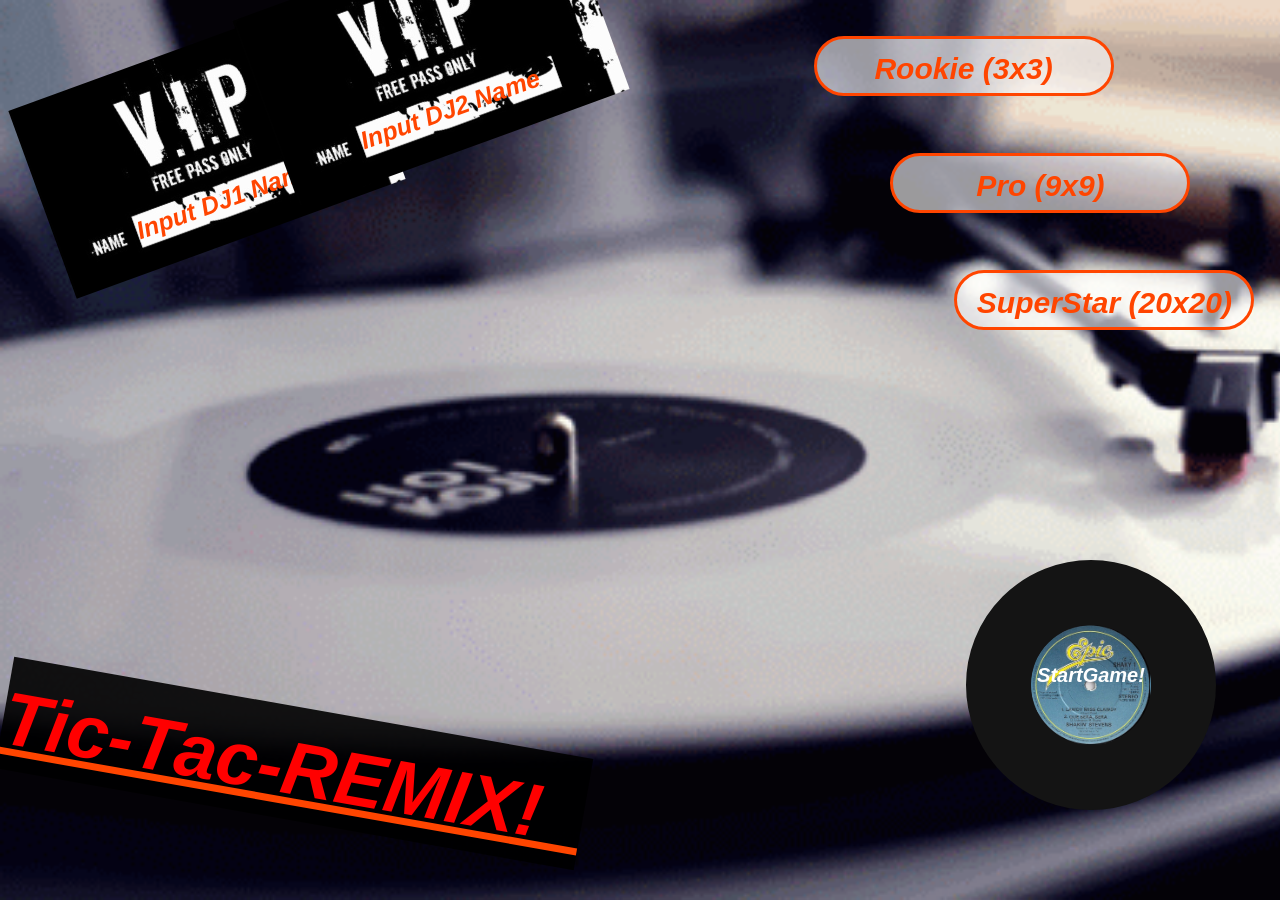
==== index.html @ d08f4059 "Merge pull request #2 from xuesongc4/master tic-tac-remix presentation v1.0" ====
<!DOCTYPE html>
<html lang="en">
<head>
    <meta charset="utf-8">
    <meta name="TicToeGame" content="TTG">
    <meta name="keywords" content="coding, game, tic toe">
    <meta name="author" content=" ">
    <title> Tic-Tac-REMIX!</title>
    <link href="https://maxcdn.bootstrapcdn.com/bootstrap/3.3.7/css/bootstrap.min.css" type="text/css" rel="stylesheet">
    <link href='https://fonts.googleapis.com/css?family=Noto+Sans' rel='stylesheet' type='text/css'>
    <link href="style.css" type="text/css" rel="stylesheet">
    <script src="https://ajax.googleapis.com/ajax/libs/jquery/3.0.0/jquery.min.js"></script>
    <script src='https://maxcdn.bootstrapcdn.com/bootstrap/3.3.7/js/bootstrap.min.js'></script>
    <script src="audioVisualizer.js"></script>
    <script src="script.js"></script>
</head>
<body>
<div class="front_page">
    <input type="text" placeholder="Input DJ1 Name" class="input_name" id="player1_name">
    <input type="text" placeholder="Input DJ2 Name" class="input_name" id="player2_name">

    <div class="board_size" data-size="3" id="three">Rookie (3x3)</div>
    <div class="board_size" data-size="9" id="nine">Pro (9x9)</div>
    <div class="board_size" data-size="20" id="twenty">SuperStar (20x20)</div>
    <div id="title"><h1>Tic-Tac-REMIX! &nbsp</h1></div>
    <div class="button">StartGame!</div>
</div>
    <div id="side">
            <div id="DJ1" class="sidebar_style"></div>
            <h1>VS.</h1>
            <div id="DJ2" class="sidebar_style"></div>
        <div class="Player_turn sidebar_style">
        </div>
        <div id="resetGame" class="sidebar_style" onclick="resetGame()">
            Reset Game
        </div>
        <div id="toWin" class="sidebar_style">
        </div>
    </div>

<audio id="audio" class="music" src="music%20layers/audio_menu.wav"autoplay loop></audio>
<!-- <audio id="layer1" class="music" src="music%20layers/layer1.mp3" muted autoplay loop></audio>
<audio id="layer2" class="music" src="music%20layers/layer2.mp3" muted autoplay loop></audio>
<audio id="layer3" class="music" src="music%20layers/layer3.mp3" muted autoplay loop></audio>
<audio id="layer4" class="music" src="music%20layers/layer4.mp3" muted autoplay loop></audio>
<audio id="layer5" class="music" src="music%20layers/layer5.mp3" muted autoplay loop></audio>
<audio id="layer6" class="music" src="music%20layers/layer6.mp3" muted autoplay loop></audio>
<audio id="layer7" class="music" src="music%20layers/layer7.mp3" muted autoplay loop></audio> -->
<audio id="fx1" class="clickFx" src="music%20layers/scratch.mp3"></audio>
<audio id="fx2" class="loadFx" src="music%20layers/record-scratch-1.wav"></audio>

<div id="main">

    <div class="gameboard"></div>
    <div class="winner"><span class="message">You're a star!</span><br><br><div class="reset" onclick="resetGame()">play again</div></div>
    <div class="trivia">answer trivia to go</div>
    <div class="question_board">
        <div class="questions"></div>
        <div class="button_options">
            <div id="button_option1" class="button_option"></div>
            <div id="button_option2" class="button_option"></div>
            <div id="button_option3" class="button_option"></div>
            <div id="button_option4" class="button_option"></div>
        </div>
    </div>
    <div class="cover_box"></div>
</div>
<canvas id='canvas' width="1000" height="500"></canvas>
</div>
</div>
</body>
</html>
---- style.css ----
body {
    margin: 0;
    padding: 0;
    font-size: 0;
}

.wrapper {
    font-size: 10px;
}

#main {
    margin: 0;
    height: 100vh;
    width: 85%;
    display: inline-block;
    float: right;
    background-image: url("images/background2.jpg");
    background-size: cover;
    z-index: -2;
    transition: rotate(1080deg);
    transition-duration: 5000ms;
}

#side {
    font-size: 10px;
    height: 100vh;
    width: 15%;
    background-image: url(images/background3.jpg);
    background-size: contain;
    display: inline-block;

}

.sidebar_style {
    text-align: center;
    padding: 0;
    border-radius: 10px;
    height: 10%;
    width: 50%;
    margin: auto;
    margin-top: 30px;
    border: 5px solid red;
    color: white;
    font-weight: bolder;
    font-style: italic;
    font-size: 20px;
    background-color: rgba(50, 50, 50, .95);
}

.score {
    text-align: center;
    margin-top: 5vh;
    height: 15%;
    width: 100%;
}

#DJ1, #DJ2 {
    height: 10%;
    width: 50%;
    text-align: center;
    margin: auto;
    margin-top: 30px;
    color: white;
    font-weight: bolder;
    font-style: italic;
    font-size: 25px;
    box-shadow: 0 0 0 black;

}

.score_number, .player_turn {
    height: 100%;
    border: 3px solid black;
}

.gamesquare {
    display: inline-block;
    margin: 2px;
    background-color: rgba(50, 50, 50, .5);
    z-index:3;
}

.gamesquare:hover {
    cursor: pointer;
}

.gamesquare3 {
    height: 175px;
    width: 175px;
}

.gamesquare9 {
    height: 60px;
    width: 60px;
}

.gamesquare20 {
    height: 25px;
    width: 25px;
}

.playerX {
    background: url(images/playerX.png);
    background-size: contain;
    background-repeat: no-repeat;
    height: 90%;
    width: 90%;
    margin: auto;
    margin-top: 5%;
}

.playerO {
    background: url(images/playerO.png);
    background-size: contain;
    background-repeat: no-repeat;
    height: 90%;
    width: 90%;
    margin: auto;
}

.front_page {
    font-size: 10px;
    top: 0;
    left: 0;
    position: absolute;
    height: 100vh;
    width: 100vw;
    background-image: url(images/background1.gif);
    background-size: cover;
    z-index: 10;
}

.button {
    line-height: 100px;
    text-align: center;
    font-weight: bolder;
    bottom: 10%;
    right: 5%;
    height: 250px;
    width: 250px;
    position: absolute;
    font-size: 20px;
    color: white;
    font-style: italic;
    border: 65px rgb(20, 20, 20) solid;
    border-radius: 100%;
    background-image: url(images/buttonBackground.jpg);
    background-size: contain;
    transition-duration: 1s;
}

.button:hover {
    transform: rotate(10800deg);
    transition-duration: 20s;
    cursor: pointer;
}

.input_name {
    padding: 0;
    padding-top: 115px;
    padding-left: 80px;
    color: orangered;
    font-weight: bolder;
    font-style: italic;
    font-size: 25px;
    position: absolute;
    height: 200px;
    width: 350px;
    background-color: rgba(255, 255, 255, 0);
    background-image: url(images/backstagepass.png);
    background-size: cover;
    border: none;
    transform: rotate(-20deg);
    transition-duration: 300ms;
}

.input_name:hover {
    z-index: 10;
    transform: rotate(5deg);
}

::-webkit-input-placeholder {
    color: orangered;
}

#player1_name {
    top: 5%;
    left: 2.5%;
}

#player2_name {
    top: -5%;
    left: 20%;
}

#three {
    top: 4%;
    right: 13%;
}

#nine {
    top: 17%;
    right: 7%
}

#twenty {
    top: 30%;
    right: 2%;
}

.board_size {
    line-height: 60px;
    text-align: center;
    font-size: 30px;
    position: absolute;
    height: 60px;
    width: 300px;
    color: orangered;
    font-weight: bolder;
    font-style: italic;
    background-color: rgba(255, 255, 255, .6);
    border-radius: 30px;
    transition-duration: .5s;
    border: 3px orangered solid;
    box-sizing: border-box;
}

#three:hover {
    cursor: pointer;
    background: white;
}

#nine:hover {
    cursor: pointer;
    background: white;
}

#twenty:hover {
    cursor: pointer;
    background: white;
}

.gameboard {
    position: absolute;
    right: 10%;
    top: 10%;
    z-index: 2;
}

#canvas {
    position: absolute;
    bottom: 0;
    right: 0;
}

.sidebar_column {
    width: 48%;
    display: inline-block;
}

#title {
    font-style: italic;
    text-decoration: underline;
    color: orangered;
    font-weight: bolder;
    position: absolute;
    bottom: 9%;
    transform: rotate(10deg);
    background-color: rgba(0, 0, 0, .9);
}

#title h1 {
    font-size: 75px;
}

.buttonClicked {
    background-color: white;
    border-color: red;
    color: red;
    border-width: 5px;
    margin-right: 50px;
}

.winner {
    height: 700px;
    width: 700px;
    position: absolute;
    right: 5%;
    bottom: 5%;
    color: white;
    font-size: 80px;
    font-weight: bolder;
    font-style: italic;
    border: 200px rgb(20, 20, 20) solid;
    border-radius: 100%;
    background-image: url(images/buttonBackground.jpg);
    background-size: contain;
    text-align: center;
    padding-top: 25px;
    z-index: 5;
    display: none;
}

.reset {
    border: 3px solid white;
    font-size: 20px;
    border-radius: 20px;
    background-color: rgba(255, 255, 255, .3)
}

.reset:hover {
    cursor: pointer;
    background-color: rgba(255, 255, 255, .7)
}

h1 {
    text-align: center;
    color: red;
    font-weight: bolder;
    font-style: italic;
    font-size: 50px;
}

#resetGame:hover {
    cursor: pointer;
}

.trivia {
    font-size: 20px;
    color: white;
    font-weight: bolder;
    font-style: italic;
    top: 5%;
    left: 12%;
    position: absolute;
    text-align: center;
    height: 10vh;
    width: 35vw;
    border-radius: 25px;
    z-index: 6;
}

.question_board {
    font-size: 20px;
    color: white;
    font-weight: bolder;
    font-style: italic;
    top: 10%;
    left: 18%;
    position: absolute;
    height: 400px;
    width: 400px;
    border-radius: 25px;
    z-index: 6;
}

.questions {
    border: 3px solid white;
    padding: 10px;
    font-size: 20px;
    position: absolute;
    height: 60%;
    width: 100%;
    background-color: rgba(50, 50, 50, 0.5);
    background-size: cover;
    border-radius: 25px 25px 0px 0px;
}

.button_options {
    border: 3px solid white;
    border-top: none;
    padding: 10px;
    height: 40%;
    width: 100%;
    background-color: rgba(50, 50, 50, 0.8);
    top: 60%;
    position: absolute;
    border-radius: 0px 0px 25px 25px;
}

.button_options:hover {
    cursor: pointer;
}

#button_option1 {
    height: 40%;
    width: 40%;

    position: absolute;
}

#button_option2 {
    height: 40%;
    width: 40%;
    left: 50%;
    position: absolute;
}

#button_option3 {
    height: 40%;
    width: 40%;
    top: 50%;
    left: 50%;
    position: absolute;
    border-radius: 0px 0px 25px 0px;
}

#button_option4 {
    height: 40%;
    width: 40%;
    top: 50%;
    position: absolute;
    border-radius: 0px 0px 0px 25px;
}
.button_option:hover{
    color:red;
}

.correct_answer {
    font-size: 20px;
    color: white;
    font-weight: bolder;
    font-style: italic;
    top: 5%;
    left: 18%;
    position: absolute;
    height: 45vh;
    width: 35vw;
    border-radius: 25px;
    z-index: 6;
    background-color: pink;
}

.cover_box {
    height: 100%;
    width: 85%;
    position: absolute;
    /*background-image: url("images/background2.jpg");*/
    /*background-size: cover;*/
    background-color: black;
    opacity:0.8;
    z-index: 4;
}
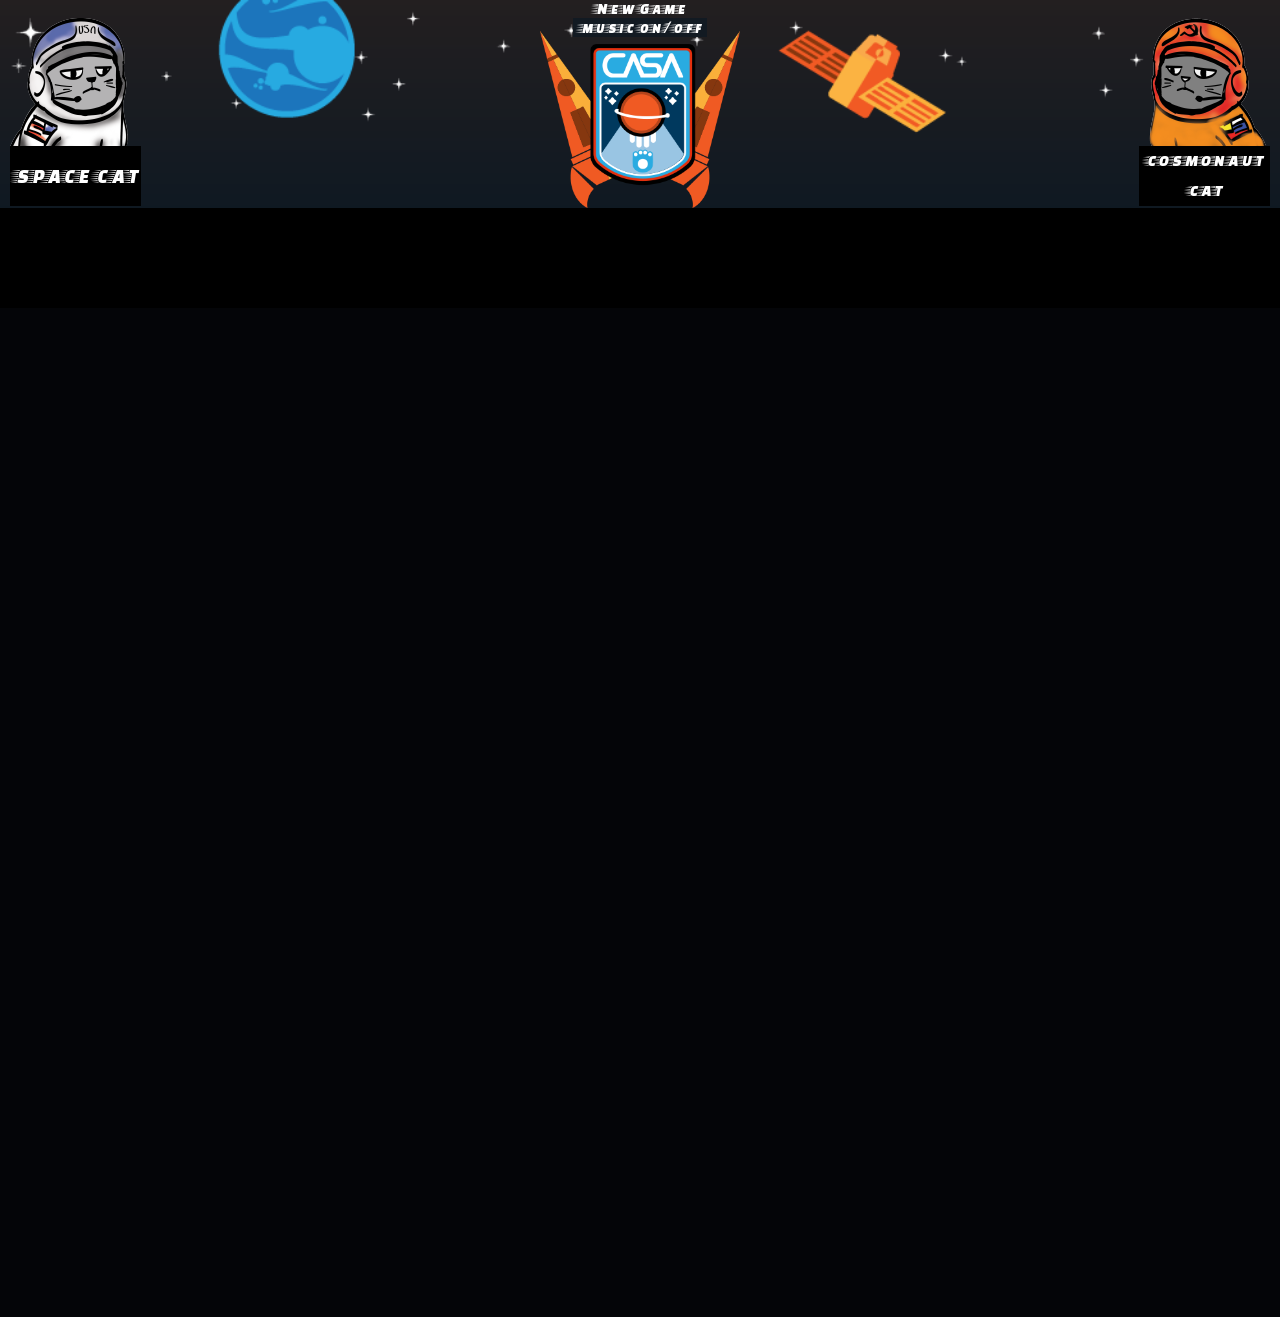
==== commit c32f80ff: "Merge pull request #3 from kylemarx86/master Tic Tac Toe - Team 1 - Space Cats" ====
--- a/index.html
+++ b/index.html
@@ -1,72 +1,71 @@
-<!DOCTYPE html>
-<html lang="en">
+<!doctype html>
+<html>
 <head>
-    <meta charset="utf-8">
-    <meta name="TicToeGame" content="TTG">
-    <meta name="keywords" content="coding, game, tic toe">
-    <meta name="author" content=" ">
-    <title> Tic-Tac-REMIX!</title>
-    <link href="https://maxcdn.bootstrapcdn.com/bootstrap/3.3.7/css/bootstrap.min.css" type="text/css" rel="stylesheet">
-    <link href='https://fonts.googleapis.com/css?family=Noto+Sans' rel='stylesheet' type='text/css'>
-    <link href="style.css" type="text/css" rel="stylesheet">
-    <script src="https://ajax.googleapis.com/ajax/libs/jquery/3.0.0/jquery.min.js"></script>
-    <script src='https://maxcdn.bootstrapcdn.com/bootstrap/3.3.7/js/bootstrap.min.js'></script>
-    <script src="audioVisualizer.js"></script>
+    <title>Space Catastrophe</title>
+    <link rel="stylesheet" type="text/css" href="style.css">
+    <link href="https://fonts.googleapis.com/css?family=Faster+One|Allerta+Stencil" rel="stylesheet">
+    <script src="https://code.jquery.com/jquery-3.1.0.js"></script>
     <script src="script.js"></script>
+
 </head>
 <body>
-<div class="front_page">
-    <input type="text" placeholder="Input DJ1 Name" class="input_name" id="player1_name">
-    <input type="text" placeholder="Input DJ2 Name" class="input_name" id="player2_name">
+<div class="wrapper">
+    <header>
+        <!-- start new_game div & link - includes music toggle  -->
+        <div id="new_game"><a href="#openModal">New Game</a></div>
+        <!--start music on/off toggle div-->
+        <div id="music">
+            <audio id="myAudio">
+                <source src="sounds/space_debris.mp3"
+                        type='audio/mp3'>
+            </audio>
+            <button id="music_toggle" type="button" onclick="aud_play_pause()">music on/off</button>
+        </div>
+        <!--end music toggle div -->
 
-    <div class="board_size" data-size="3" id="three">Rookie (3x3)</div>
-    <div class="board_size" data-size="9" id="nine">Pro (9x9)</div>
-    <div class="board_size" data-size="20" id="twenty">SuperStar (20x20)</div>
-    <div id="title"><h1>Tic-Tac-REMIX! &nbsp</h1></div>
-    <div class="button">StartGame!</div>
+        <!-- begin board size pop-up -->
+        <div id="openModal" class="modalDialog">
+            <div>
+                <h2>Choose Board Size:</h2>
+                <a href="#close" class="close">
+                    <button onclick="set_game_board_size(3)">
+                        3x3
+                    </button>
+                </a>
+                <a href="#close" class="close">
+                    <button onclick="set_game_board_size(9)">
+                        9x9
+                    </button>
+                </a>
+                <a href="#close" class="close">
+                    <button onclick="set_game_board_size(20)">
+                        20x20
+                    </button>
+                </a>
+            </div>
+        </div>
+        <!-- end board size pop-up -->
+        <div class="player1_side">
+            <div class="player1_name">SPACE CAT</div>
+        </div>
+        <div class="player2_side">
+            <div class="player2_name">COSMONAUT CAT</div>
+        </div>
+        <div id="remaining_time"></div>
+        <div class="middle_area">
+            <img src="img/CASA-logo.png" class="game_logo">
+        </div>
+    </header>
+    <div class="notification_area">
+
+    </div>
+    <div class="game_board">
+
+    </div>
+    <footer>
+
+    </footer>
 </div>
-    <div id="side">
-            <div id="DJ1" class="sidebar_style"></div>
-            <h1>VS.</h1>
-            <div id="DJ2" class="sidebar_style"></div>
-        <div class="Player_turn sidebar_style">
-        </div>
-        <div id="resetGame" class="sidebar_style" onclick="resetGame()">
-            Reset Game
-        </div>
-        <div id="toWin" class="sidebar_style">
-        </div>
-    </div>
 
-<audio id="audio" class="music" src="music%20layers/audio_menu.wav"autoplay loop></audio>
-<!-- <audio id="layer1" class="music" src="music%20layers/layer1.mp3" muted autoplay loop></audio>
-<audio id="layer2" class="music" src="music%20layers/layer2.mp3" muted autoplay loop></audio>
-<audio id="layer3" class="music" src="music%20layers/layer3.mp3" muted autoplay loop></audio>
-<audio id="layer4" class="music" src="music%20layers/layer4.mp3" muted autoplay loop></audio>
-<audio id="layer5" class="music" src="music%20layers/layer5.mp3" muted autoplay loop></audio>
-<audio id="layer6" class="music" src="music%20layers/layer6.mp3" muted autoplay loop></audio>
-<audio id="layer7" class="music" src="music%20layers/layer7.mp3" muted autoplay loop></audio> -->
-<audio id="fx1" class="clickFx" src="music%20layers/scratch.mp3"></audio>
-<audio id="fx2" class="loadFx" src="music%20layers/record-scratch-1.wav"></audio>
-
-<div id="main">
-
-    <div class="gameboard"></div>
-    <div class="winner"><span class="message">You're a star!</span><br><br><div class="reset" onclick="resetGame()">play again</div></div>
-    <div class="trivia">answer trivia to go</div>
-    <div class="question_board">
-        <div class="questions"></div>
-        <div class="button_options">
-            <div id="button_option1" class="button_option"></div>
-            <div id="button_option2" class="button_option"></div>
-            <div id="button_option3" class="button_option"></div>
-            <div id="button_option4" class="button_option"></div>
-        </div>
-    </div>
-    <div class="cover_box"></div>
-</div>
-<canvas id='canvas' width="1000" height="500"></canvas>
-</div>
-</div>
 </body>
 </html>
--- a/style.css
+++ b/style.css
@@ -1,443 +1,207 @@
-body {
+/* Global Styles */
+body{
+ margin: 0;
+    background-color: black;
+}
+
+h1{
     margin: 0;
-    padding: 0;
+    text-align: center;
+    vertical-align: middle;
+}
+
+/* Main Game Area */
+.wrapper{
+    height: 100%;
+    background-color: #040508;
+}
+
+/* Navigation Area */
+
+header{
+    background-image: url("img/space-background.png");
+    background-repeat: no-repeat;
+    background-size: cover;
+}
+
+.player1_side{
+    background-image: url("img/american.png");
+    background-repeat: no-repeat;
+    width: 131px;
+    height: 188px;
+    float: left;
+    position: relative;
+    margin: 0 0 0 10px;
+}
+
+.player1_name {
+    width: 100%;
+    height: 60px;
+    background-color: black;
+    position: absolute;
+    bottom: 0px;
+    text-align: center;
+    line-height: 60px;
+    font-size: 20px;
+    color: white;
+    font-family: 'Faster One', cursive;
+}
+
+.player2_side{
+    background-image: url("img/russian.png");
+    background-repeat: no-repeat;
+    width: 131px;
+    height: 188px;
+    float: right;
+    position: relative;
+    margin: 0 10px 0 0;
+}
+
+.player2_name {
+    width: 100%;
+    height: 60px;
+    background-color: black;
+    position: absolute;
+    bottom: 0px;
+    text-align: center;
+    line-height: 30px;
+    font-size: 16px;
+    color: white;
+    font-family: 'Faster One', cursive;
+}
+.current_player{
+    background-color: red;
+}
+#remaining_time{
+    color: white;
+    font-size: 3em;
+    font-family: 'Allerta Stencil', sans-serif;
+    position: absolute;
+    left: 21%;
+
+}
+.game_logo{
+    display: block;
+    margin: 0 auto;
+    padding: 1% 0 0 0;
+    width: 200px;
+}
+
+/* notification_area */
+.notification_area{
+    height: 100px;
+    background-color: #000000;
+    text-align: center;
+    color: white;
+    font-size: 2em;
+    font-family: 'Faster One', cursive;
+    margin-bottom: 5%;
+}
+.win_condition{
+    color: yellow;
+}
+
+
+/* Main Game Area */
+.game_board{
+    text-align: center;
     font-size: 0;
-}
-
-.wrapper {
-    font-size: 10px;
-}
-
-#main {
-    margin: 0;
     height: 100vh;
-    width: 85%;
-    display: inline-block;
-    float: right;
-    background-image: url("images/background2.jpg");
-    background-size: cover;
-    z-index: -2;
-    transition: rotate(1080deg);
-    transition-duration: 5000ms;
-}
-
-#side {
-    font-size: 10px;
-    height: 100vh;
-    width: 15%;
-    background-image: url(images/background3.jpg);
-    background-size: contain;
-    display: inline-block;
-
-}
-
-.sidebar_style {
-    text-align: center;
-    padding: 0;
-    border-radius: 10px;
-    height: 10%;
-    width: 50%;
-    margin: auto;
-    margin-top: 30px;
-    border: 5px solid red;
-    color: white;
-    font-weight: bolder;
-    font-style: italic;
-    font-size: 20px;
-    background-color: rgba(50, 50, 50, .95);
-}
-
-.score {
-    text-align: center;
-    margin-top: 5vh;
-    height: 15%;
-    width: 100%;
-}
-
-#DJ1, #DJ2 {
-    height: 10%;
-    width: 50%;
-    text-align: center;
-    margin: auto;
-    margin-top: 30px;
-    color: white;
-    font-weight: bolder;
-    font-style: italic;
-    font-size: 25px;
-    box-shadow: 0 0 0 black;
-
-}
-
-.score_number, .player_turn {
-    height: 100%;
-    border: 3px solid black;
-}
-
-.gamesquare {
-    display: inline-block;
-    margin: 2px;
-    background-color: rgba(50, 50, 50, .5);
-    z-index:3;
-}
-
-.gamesquare:hover {
-    cursor: pointer;
-}
-
-.gamesquare3 {
-    height: 175px;
-    width: 175px;
-}
-
-.gamesquare9 {
-    height: 60px;
-    width: 60px;
-}
-
-.gamesquare20 {
-    height: 25px;
-    width: 25px;
-}
-
-.playerX {
-    background: url(images/playerX.png);
-    background-size: contain;
-    background-repeat: no-repeat;
-    height: 90%;
-    width: 90%;
-    margin: auto;
-    margin-top: 5%;
-}
-
-.playerO {
-    background: url(images/playerO.png);
-    background-size: contain;
-    background-repeat: no-repeat;
-    height: 90%;
-    width: 90%;
-    margin: auto;
-}
-
-.front_page {
-    font-size: 10px;
+}
+
+/* This is the area plays click on */
+.selection_box{
+    display: inline-block;
+    width: 2vw;
+    height: 2vw;
+    background-color: #040508;
+    color: #ffffff;
+    text-align: center;
+    border: 1px solid white;
+    vertical-align: bottom;
+    font-size: 2vh;
+    text-align: center;
+}
+
+/* .modal is referring to the screen/window that pops up when New Game is clicked */
+.modalDialog {
+    position: fixed;
+    font-family: 'Faster One', cursive;
     top: 0;
+    right: 0;
+    bottom: 0;
     left: 0;
-    position: absolute;
-    height: 100vh;
-    width: 100vw;
-    background-image: url(images/background1.gif);
-    background-size: cover;
-    z-index: 10;
-}
-
-.button {
-    line-height: 100px;
-    text-align: center;
-    font-weight: bolder;
-    bottom: 10%;
-    right: 5%;
-    height: 250px;
-    width: 250px;
-    position: absolute;
-    font-size: 20px;
-    color: white;
-    font-style: italic;
-    border: 65px rgb(20, 20, 20) solid;
-    border-radius: 100%;
-    background-image: url(images/buttonBackground.jpg);
-    background-size: contain;
-    transition-duration: 1s;
-}
-
-.button:hover {
-    transform: rotate(10800deg);
-    transition-duration: 20s;
-    cursor: pointer;
-}
-
-.input_name {
-    padding: 0;
-    padding-top: 115px;
-    padding-left: 80px;
-    color: orangered;
-    font-weight: bolder;
-    font-style: italic;
-    font-size: 25px;
-    position: absolute;
-    height: 200px;
-    width: 350px;
-    background-color: rgba(255, 255, 255, 0);
-    background-image: url(images/backstagepass.png);
-    background-size: cover;
-    border: none;
-    transform: rotate(-20deg);
-    transition-duration: 300ms;
-}
-
-.input_name:hover {
-    z-index: 10;
-    transform: rotate(5deg);
-}
-
-::-webkit-input-placeholder {
-    color: orangered;
-}
-
-#player1_name {
-    top: 5%;
-    left: 2.5%;
-}
-
-#player2_name {
-    top: -5%;
-    left: 20%;
-}
-
-#three {
-    top: 4%;
-    right: 13%;
-}
-
-#nine {
-    top: 17%;
-    right: 7%
-}
-
-#twenty {
-    top: 30%;
-    right: 2%;
-}
-
-.board_size {
-    line-height: 60px;
-    text-align: center;
-    font-size: 30px;
-    position: absolute;
-    height: 60px;
-    width: 300px;
-    color: orangered;
-    font-weight: bolder;
-    font-style: italic;
-    background-color: rgba(255, 255, 255, .6);
-    border-radius: 30px;
-    transition-duration: .5s;
-    border: 3px orangered solid;
-    box-sizing: border-box;
-}
-
-#three:hover {
-    cursor: pointer;
-    background: white;
-}
-
-#nine:hover {
-    cursor: pointer;
-    background: white;
-}
-
-#twenty:hover {
-    cursor: pointer;
-    background: white;
-}
-
-.gameboard {
-    position: absolute;
-    right: 10%;
-    top: 10%;
-    z-index: 2;
-}
-
-#canvas {
-    position: absolute;
-    bottom: 0;
-    right: 0;
-}
-
-.sidebar_column {
-    width: 48%;
-    display: inline-block;
-}
-
-#title {
-    font-style: italic;
-    text-decoration: underline;
-    color: orangered;
-    font-weight: bolder;
-    position: absolute;
-    bottom: 9%;
-    transform: rotate(10deg);
-    background-color: rgba(0, 0, 0, .9);
-}
-
-#title h1 {
-    font-size: 75px;
-}
-
-.buttonClicked {
-    background-color: white;
-    border-color: red;
-    color: red;
-    border-width: 5px;
-    margin-right: 50px;
-}
-
-.winner {
-    height: 700px;
-    width: 700px;
-    position: absolute;
-    right: 5%;
-    bottom: 5%;
-    color: white;
-    font-size: 80px;
-    font-weight: bolder;
-    font-style: italic;
-    border: 200px rgb(20, 20, 20) solid;
-    border-radius: 100%;
-    background-image: url(images/buttonBackground.jpg);
-    background-size: contain;
-    text-align: center;
-    padding-top: 25px;
-    z-index: 5;
-    display: none;
-}
-
-.reset {
-    border: 3px solid white;
-    font-size: 20px;
+    background: rgba(0,0,0,0.8);
+    z-index: 99999;
+    opacity:0;
+    -webkit-transition: opacity 400ms ease-in;
+    -moz-transition: opacity 400ms ease-in;
+    transition: opacity 400ms ease-in;
+    pointer-events: none;
+}
+
+.modalDialog:target {
+    opacity:1;
+    pointer-events: auto;
+}
+
+.modalDialog > div {
+    width: 400px;
+    position: relative;
+    margin: 10% auto;
+    text-align: center;
+    padding: 5px 20px 13px 20px;
     border-radius: 20px;
-    background-color: rgba(255, 255, 255, .3)
-}
-
-.reset:hover {
-    cursor: pointer;
-    background-color: rgba(255, 255, 255, .7)
-}
-
-h1 {
-    text-align: center;
-    color: red;
-    font-weight: bolder;
-    font-style: italic;
-    font-size: 50px;
-}
-
-#resetGame:hover {
-    cursor: pointer;
-}
-
-.trivia {
-    font-size: 20px;
-    color: white;
-    font-weight: bolder;
-    font-style: italic;
-    top: 5%;
-    left: 12%;
-    position: absolute;
-    text-align: center;
-    height: 10vh;
-    width: 35vw;
-    border-radius: 25px;
-    z-index: 6;
-}
-
-.question_board {
-    font-size: 20px;
-    color: white;
-    font-weight: bolder;
-    font-style: italic;
-    top: 10%;
-    left: 18%;
-    position: absolute;
-    height: 400px;
-    width: 400px;
-    border-radius: 25px;
-    z-index: 6;
-}
-
-.questions {
-    border: 3px solid white;
-    padding: 10px;
-    font-size: 20px;
-    position: absolute;
-    height: 60%;
-    width: 100%;
-    background-color: rgba(50, 50, 50, 0.5);
-    background-size: cover;
-    border-radius: 25px 25px 0px 0px;
-}
-
-.button_options {
-    border: 3px solid white;
-    border-top: none;
-    padding: 10px;
-    height: 40%;
-    width: 100%;
-    background-color: rgba(50, 50, 50, 0.8);
-    top: 60%;
-    position: absolute;
-    border-radius: 0px 0px 25px 25px;
-}
-
-.button_options:hover {
-    cursor: pointer;
-}
-
-#button_option1 {
-    height: 40%;
-    width: 40%;
-
-    position: absolute;
-}
-
-#button_option2 {
-    height: 40%;
-    width: 40%;
-    left: 50%;
-    position: absolute;
-}
-
-#button_option3 {
-    height: 40%;
-    width: 40%;
-    top: 50%;
-    left: 50%;
-    position: absolute;
-    border-radius: 0px 0px 25px 0px;
-}
-
-#button_option4 {
-    height: 40%;
-    width: 40%;
-    top: 50%;
-    position: absolute;
-    border-radius: 0px 0px 0px 25px;
-}
-.button_option:hover{
-    color:red;
-}
-
-.correct_answer {
-    font-size: 20px;
-    color: white;
-    font-weight: bolder;
-    font-style: italic;
-    top: 5%;
-    left: 18%;
-    position: absolute;
-    height: 45vh;
-    width: 35vw;
-    border-radius: 25px;
-    z-index: 6;
-    background-color: pink;
-}
-
-.cover_box {
-    height: 100%;
-    width: 85%;
-    position: absolute;
-    /*background-image: url("images/background2.jpg");*/
-    /*background-size: cover;*/
-    background-color: black;
-    opacity:0.8;
-    z-index: 4;
+    background: #000000;
+    color: #F05A23;
+    font-family: 'Faster One', cursive;
+    font-size: 1.5em;
+}
+
+/* this is for the text in the buttons on the popup board size selection screen*/
+.modalDialog button {
+    border: 1px solid white;
+    background-color: black;
+    border-radius: 20%;
+    color: white;
+}
+
+/* this is for the buttons in the popup board size selection screen */
+a.close {
+    text-decoration: none;
+    color: white;
+}
+#new_game a {
+    display: inline-block;
+    color: white;
+    font-family: 'Faster One', cursive;
+    text-decoration: none;
+    /*border: 1px solid white;*/
+    width: 100%;
+    font-size: 1em;
+    text-align: center;
+    position: relative;
+}
+
+#music {
+    text-align: center;
+    position: absolute;
+    display: inline-block;
+    width: 100%;
+}
+
+#music_toggle {
+    color: white;
+    background-color: #121A22;
+    border: 0;
+    font-size: 1em;
+    display: inline-block;
+    font-family: 'Faster One', cursive;
+
+}
+
+/* footer area */
+footer{
+    height: 5vh;
+    background-color: #040508;
 }
